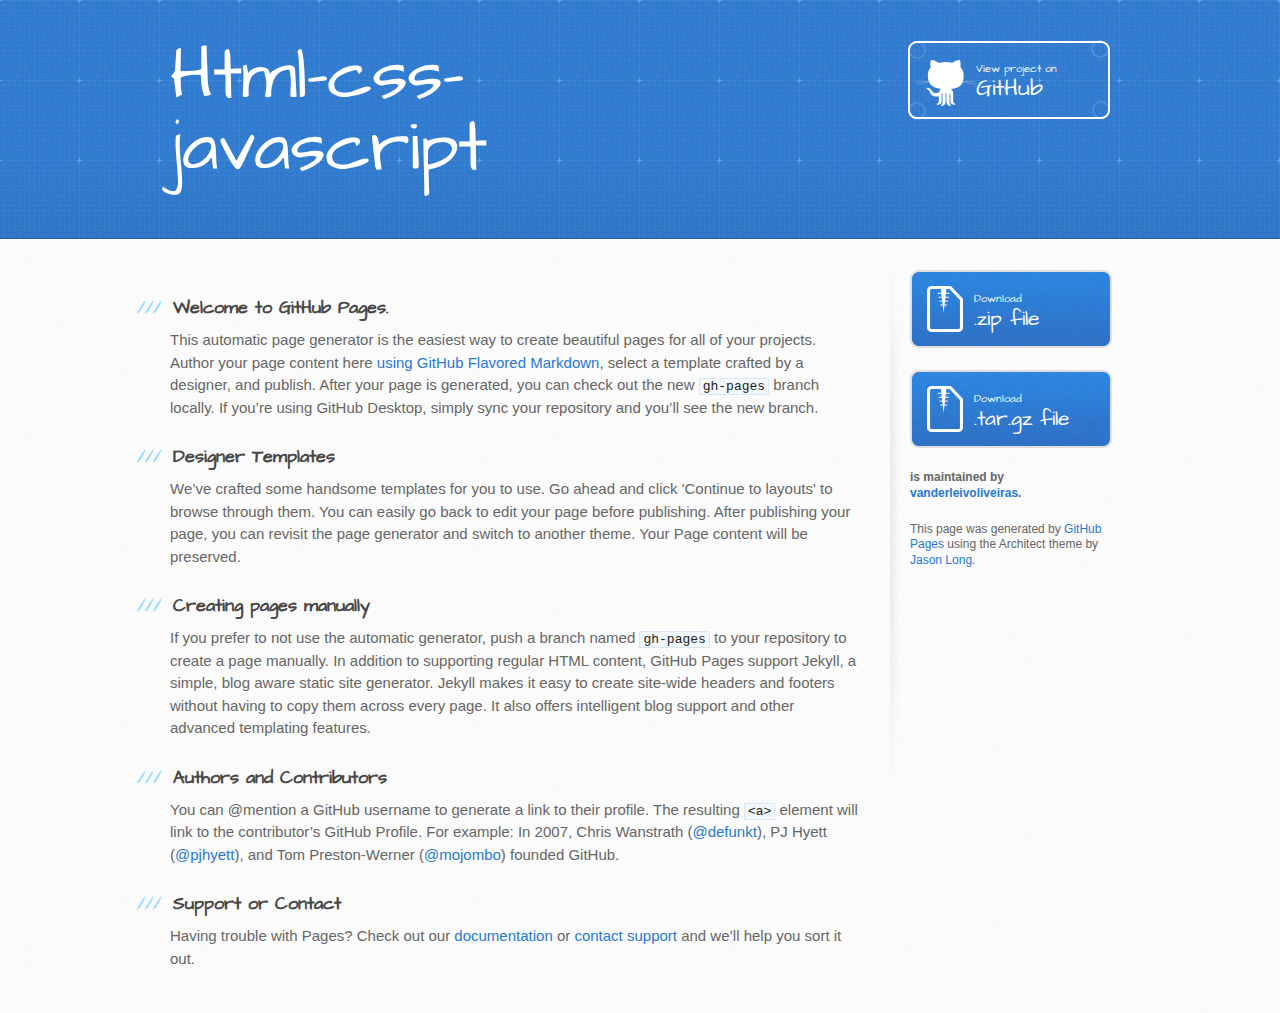
==== index.html @ 8962bbac "Create gh-pages branch via GitHub" ====
<!DOCTYPE html>
<html>
  <head>
    <meta charset='utf-8'>
    <meta http-equiv="X-UA-Compatible" content="chrome=1">
    <meta name="viewport" content="width=device-width, initial-scale=1, maximum-scale=1">
    <link href='https://fonts.googleapis.com/css?family=Architects+Daughter' rel='stylesheet' type='text/css'>
    <link rel="stylesheet" type="text/css" href="stylesheets/stylesheet.css" media="screen">
    <link rel="stylesheet" type="text/css" href="stylesheets/github-light.css" media="screen">
    <link rel="stylesheet" type="text/css" href="stylesheets/print.css" media="print">

    <!--[if lt IE 9]>
    <script src="//html5shiv.googlecode.com/svn/trunk/html5.js"></script>
    <![endif]-->

    <title>Html-css-javascript by vanderleivoliveiras</title>
  </head>

  <body>
    <header>
      <div class="inner">
        <h1>Html-css-javascript</h1>
        <h2></h2>
        <a href="https://github.com/vanderleivoliveiras/HTML-CSS-JavaScript" class="button"><small>View project on</small> GitHub</a>
      </div>
    </header>

    <div id="content-wrapper">
      <div class="inner clearfix">
        <section id="main-content">
          <h3>
<a id="welcome-to-github-pages" class="anchor" href="#welcome-to-github-pages" aria-hidden="true"><span aria-hidden="true" class="octicon octicon-link"></span></a>Welcome to GitHub Pages.</h3>

<p>This automatic page generator is the easiest way to create beautiful pages for all of your projects. Author your page content here <a href="https://guides.github.com/features/mastering-markdown/">using GitHub Flavored Markdown</a>, select a template crafted by a designer, and publish. After your page is generated, you can check out the new <code>gh-pages</code> branch locally. If you’re using GitHub Desktop, simply sync your repository and you’ll see the new branch.</p>

<h3>
<a id="designer-templates" class="anchor" href="#designer-templates" aria-hidden="true"><span aria-hidden="true" class="octicon octicon-link"></span></a>Designer Templates</h3>

<p>We’ve crafted some handsome templates for you to use. Go ahead and click 'Continue to layouts' to browse through them. You can easily go back to edit your page before publishing. After publishing your page, you can revisit the page generator and switch to another theme. Your Page content will be preserved.</p>

<h3>
<a id="creating-pages-manually" class="anchor" href="#creating-pages-manually" aria-hidden="true"><span aria-hidden="true" class="octicon octicon-link"></span></a>Creating pages manually</h3>

<p>If you prefer to not use the automatic generator, push a branch named <code>gh-pages</code> to your repository to create a page manually. In addition to supporting regular HTML content, GitHub Pages support Jekyll, a simple, blog aware static site generator. Jekyll makes it easy to create site-wide headers and footers without having to copy them across every page. It also offers intelligent blog support and other advanced templating features.</p>

<h3>
<a id="authors-and-contributors" class="anchor" href="#authors-and-contributors" aria-hidden="true"><span aria-hidden="true" class="octicon octicon-link"></span></a>Authors and Contributors</h3>

<p>You can @mention a GitHub username to generate a link to their profile. The resulting <code>&lt;a&gt;</code> element will link to the contributor’s GitHub Profile. For example: In 2007, Chris Wanstrath (<a href="https://github.com/defunkt" class="user-mention">@defunkt</a>), PJ Hyett (<a href="https://github.com/pjhyett" class="user-mention">@pjhyett</a>), and Tom Preston-Werner (<a href="https://github.com/mojombo" class="user-mention">@mojombo</a>) founded GitHub.</p>

<h3>
<a id="support-or-contact" class="anchor" href="#support-or-contact" aria-hidden="true"><span aria-hidden="true" class="octicon octicon-link"></span></a>Support or Contact</h3>

<p>Having trouble with Pages? Check out our <a href="https://help.github.com/pages">documentation</a> or <a href="https://github.com/contact">contact support</a> and we’ll help you sort it out.</p>
        </section>

        <aside id="sidebar">
          <a href="https://github.com/vanderleivoliveiras/HTML-CSS-JavaScript/zipball/master" class="button">
            <small>Download</small>
            .zip file
          </a>
          <a href="https://github.com/vanderleivoliveiras/HTML-CSS-JavaScript/tarball/master" class="button">
            <small>Download</small>
            .tar.gz file
          </a>

          <p class="repo-owner"><a href="https://github.com/vanderleivoliveiras/HTML-CSS-JavaScript"></a> is maintained by <a href="https://github.com/vanderleivoliveiras">vanderleivoliveiras</a>.</p>

          <p>This page was generated by <a href="https://pages.github.com">GitHub Pages</a> using the Architect theme by <a href="https://twitter.com/jasonlong">Jason Long</a>.</p>
        </aside>
      </div>
    </div>

  
  </body>
</html>
---- stylesheets/stylesheet.css ----
/*! normalize.css v3.0.2 | MIT License | git.io/normalize */

/**
 * 1. Set default font family to sans-serif.
 * 2. Prevent iOS text size adjust after orientation change, without disabling
 *    user zoom.
 */

html {
  font-family: sans-serif; /* 1 */
  -webkit-text-size-adjust: 100%; /* 2 */
  -ms-text-size-adjust: 100%; /* 2 */
}

/**
 * Remove default margin.
 */

body {
  margin: 0;
}

/* HTML5 display definitions
   ========================================================================== */

/**
 * Correct `block` display not defined for any HTML5 element in IE 8/9.
 * Correct `block` display not defined for `details` or `summary` in IE 10/11
 * and Firefox.
 * Correct `block` display not defined for `main` in IE 11.
 */

article,
aside,
details,
figcaption,
figure,
footer,
header,
hgroup,
main,
menu,
nav,
section,
summary {
  display: block;
}

/**
 * 1. Correct `inline-block` display not defined in IE 8/9.
 * 2. Normalize vertical alignment of `progress` in Chrome, Firefox, and Opera.
 */

audio,
canvas,
progress,
video {
  display: inline-block; /* 1 */
  vertical-align: baseline; /* 2 */
}

/**
 * Prevent modern browsers from displaying `audio` without controls.
 * Remove excess height in iOS 5 devices.
 */

audio:not([controls]) {
  display: none;
  height: 0;
}

/**
 * Address `[hidden]` styling not present in IE 8/9/10.
 * Hide the `template` element in IE 8/9/11, Safari, and Firefox < 22.
 */

[hidden],
template {
  display: none;
}

/* Links
   ========================================================================== */

/**
 * Remove the gray background color from active links in IE 10.
 */

a {
  background-color: transparent;
}

/**
 * Improve readability when focused and also mouse hovered in all browsers.
 */

a:active,
a:hover {
  outline: 0;
}

/* Text-level semantics
   ========================================================================== */

/**
 * Address styling not present in IE 8/9/10/11, Safari, and Chrome.
 */

abbr[title] {
  border-bottom: 1px dotted;
}

/**
 * Address style set to `bolder` in Firefox 4+, Safari, and Chrome.
 */

b,
strong {
  font-weight: bold;
}

/**
 * Address styling not present in Safari and Chrome.
 */

dfn {
  font-style: italic;
}

/**
 * Address variable `h1` font-size and margin within `section` and `article`
 * contexts in Firefox 4+, Safari, and Chrome.
 */

h1 {
  margin: 0.67em 0;
  font-size: 2em;
}

/**
 * Address styling not present in IE 8/9.
 */

mark {
  color: #000;
  background: #ff0;
}

/**
 * Address inconsistent and variable font size in all browsers.
 */

small {
  font-size: 80%;
}

/**
 * Prevent `sub` and `sup` affecting `line-height` in all browsers.
 */

sub,
sup {
  position: relative;
  font-size: 75%;
  line-height: 0;
  vertical-align: baseline;
}

sup {
  top: -0.5em;
}

sub {
  bottom: -0.25em;
}

/* Embedded content
   ========================================================================== */

/**
 * Remove border when inside `a` element in IE 8/9/10.
 */

img {
  border: 0;
}

/**
 * Correct overflow not hidden in IE 9/10/11.
 */

svg:not(:root) {
  overflow: hidden;
}

/* Grouping content
   ========================================================================== */

/**
 * Address margin not present in IE 8/9 and Safari.
 */

figure {
  margin: 1em 40px;
}

/**
 * Address differences between Firefox and other browsers.
 */

hr {
  height: 0;
  -moz-box-sizing: content-box;
  box-sizing: content-box;
}

/**
 * Contain overflow in all browsers.
 */

pre {
  overflow: auto;
}

/**
 * Address odd `em`-unit font size rendering in all browsers.
 */

code,
kbd,
pre,
samp {
  font-family: monospace, monospace;
  font-size: 1em;
}

/* Forms
   ========================================================================== */

/**
 * Known limitation: by default, Chrome and Safari on OS X allow very limited
 * styling of `select`, unless a `border` property is set.
 */

/**
 * 1. Correct color not being inherited.
 *    Known issue: affects color of disabled elements.
 * 2. Correct font properties not being inherited.
 * 3. Address margins set differently in Firefox 4+, Safari, and Chrome.
 */

button,
input,
optgroup,
select,
textarea {
  margin: 0; /* 3 */
  font: inherit; /* 2 */
  color: inherit; /* 1 */
}

/**
 * Address `overflow` set to `hidden` in IE 8/9/10/11.
 */

button {
  overflow: visible;
}

/**
 * Address inconsistent `text-transform` inheritance for `button` and `select`.
 * All other form control elements do not inherit `text-transform` values.
 * Correct `button` style inheritance in Firefox, IE 8/9/10/11, and Opera.
 * Correct `select` style inheritance in Firefox.
 */

button,
select {
  text-transform: none;
}

/**
 * 1. Avoid the WebKit bug in Android 4.0.* where (2) destroys native `audio`
 *    and `video` controls.
 * 2. Correct inability to style clickable `input` types in iOS.
 * 3. Improve usability and consistency of cursor style between image-type
 *    `input` and others.
 */

button,
html input[type="button"], /* 1 */
input[type="reset"],
input[type="submit"] {
  -webkit-appearance: button; /* 2 */
  cursor: pointer; /* 3 */
}

/**
 * Re-set default cursor for disabled elements.
 */

button[disabled],
html input[disabled] {
  cursor: default;
}

/**
 * Remove inner padding and border in Firefox 4+.
 */

button::-moz-focus-inner,
input::-moz-focus-inner {
  padding: 0;
  border: 0;
}

/**
 * Address Firefox 4+ setting `line-height` on `input` using `!important` in
 * the UA stylesheet.
 */

input {
  line-height: normal;
}

/**
 * It's recommended that you don't attempt to style these elements.
 * Firefox's implementation doesn't respect box-sizing, padding, or width.
 *
 * 1. Address box sizing set to `content-box` in IE 8/9/10.
 * 2. Remove excess padding in IE 8/9/10.
 */

input[type="checkbox"],
input[type="radio"] {
  box-sizing: border-box; /* 1 */
  padding: 0; /* 2 */
}

/**
 * Fix the cursor style for Chrome's increment/decrement buttons. For certain
 * `font-size` values of the `input`, it causes the cursor style of the
 * decrement button to change from `default` to `text`.
 */

input[type="number"]::-webkit-inner-spin-button,
input[type="number"]::-webkit-outer-spin-button {
  height: auto;
}

/**
 * 1. Address `appearance` set to `searchfield` in Safari and Chrome.
 * 2. Address `box-sizing` set to `border-box` in Safari and Chrome
 *    (include `-moz` to future-proof).
 */

input[type="search"] {
  -webkit-box-sizing: content-box; /* 2 */
  -moz-box-sizing: content-box;
  box-sizing: content-box;
  -webkit-appearance: textfield; /* 1 */
}

/**
 * Remove inner padding and search cancel button in Safari and Chrome on OS X.
 * Safari (but not Chrome) clips the cancel button when the search input has
 * padding (and `textfield` appearance).
 */

input[type="search"]::-webkit-search-cancel-button,
input[type="search"]::-webkit-search-decoration {
  -webkit-appearance: none;
}

/**
 * Define consistent border, margin, and padding.
 */

fieldset {
  padding: 0.35em 0.625em 0.75em;
  margin: 0 2px;
  border: 1px solid #c0c0c0;
}

/**
 * 1. Correct `color` not being inherited in IE 8/9/10/11.
 * 2. Remove padding so people aren't caught out if they zero out fieldsets.
 */

legend {
  padding: 0; /* 2 */
  border: 0; /* 1 */
}

/**
 * Remove default vertical scrollbar in IE 8/9/10/11.
 */

textarea {
  overflow: auto;
}

/**
 * Don't inherit the `font-weight` (applied by a rule above).
 * NOTE: the default cannot safely be changed in Chrome and Safari on OS X.
 */

optgroup {
  font-weight: bold;
}

/* Tables
   ========================================================================== */

/**
 * Remove most spacing between table cells.
 */

table {
  border-spacing: 0;
  border-collapse: collapse;
}

td,
th {
  padding: 0;
}

/* LAYOUT STYLES */
body {
  font-family: 'Helvetica Neue', Helvetica, Arial, serif;
  font-size: 15px;
  font-weight: 400;
  line-height: 1.5;
  color: #666;
  background: #fafafa url(../images/body-bg.jpg) 0 0 repeat;
}

p {
  margin-top: 0;
}

a {
  color: #2879d0;
}
a:hover {
  color: #2268b2;
}

header {
  padding-top: 40px;
  padding-bottom: 40px;
  font-family: 'Architects Daughter', 'Helvetica Neue', Helvetica, Arial, serif;
  background: #2e7bcf url(../images/header-bg.jpg) 0 0 repeat-x;
  border-bottom: solid 1px #275da1;
}

header h1 {
  width: 540px;
  margin-top: 0;
  margin-bottom: 0.2em;
  font-size: 72px;
  font-weight: normal;
  line-height: 1;
  color: #fff;
  letter-spacing: -1px;
}

header h2 {
  width: 540px;
  margin-top: 0;
  margin-bottom: 0;
  font-size: 26px;
  font-weight: normal;
  line-height: 1.3;
  color: #9ddcff;
  letter-spacing: 0;
}

.inner {
  position: relative;
  width: 940px;
  margin: 0 auto;
}

#content-wrapper {
  padding-top: 30px;
  border-top: solid 1px #fff;
}

#main-content {
  float: left;
  width: 690px;
}

#main-content img {
  max-width: 100%;
}

aside#sidebar {
  float: right;
  width: 200px;
  min-height: 504px;
  padding-left: 20px;
  font-size: 12px;
  line-height: 1.3;
  background: transparent url(../images/sidebar-bg.jpg) 0 0 no-repeat;
}

aside#sidebar p.repo-owner,
aside#sidebar p.repo-owner a {
  font-weight: bold;
}

#downloads {
  margin-bottom: 40px;
}

a.button {
  width: 134px;
  height: 58px;
  padding-top: 22px;
  padding-left: 68px;
  font-family: 'Architects Daughter', 'Helvetica Neue', Helvetica, Arial, serif;
  font-size: 23px;
  line-height: 1.2;
  color: #fff;
}
a.button small {
  display: block;
  font-size: 11px;
}
header a.button {
  position: absolute;
  top: 0;
  right: 0;
  background: transparent url(../images/github-button.png) 0 0 no-repeat;
}
aside a.button {
  display: block;
  width: 138px;
  padding-left: 64px;
  margin-bottom: 20px;
  font-size: 21px;
  background: transparent url(../images/download-button.png) 0 0 no-repeat;
}

code, pre {
  margin-bottom: 30px;
  font-family: Monaco, "Bitstream Vera Sans Mono", "Lucida Console", Terminal, monospace;
  font-size: 13px;
  color: #222;
}

code {
  padding: 0 3px;
  background-color: #f2f8fc;
  border: solid 1px #dbe7f3;
}

pre {
  padding: 20px;
  overflow: auto;
  text-shadow: none;
  background: #fff;
  border: solid 1px #f2f2f2;
}
pre code {
  padding: 0;
  color: #2879d0;
  background-color: #fff;
  border: none;
}

ul, ol, dl {
  margin-bottom: 20px;
}


/* COMMON STYLES */

hr {
  height: 0;
  margin-top: 1em;
  margin-bottom: 1em;
  border: 0;
  border-top: solid 1px #ddd;
}

table {
  width: 100%;
  border: 1px solid #ebebeb;
}

th {
  font-weight: 500;
}

td {
  font-weight: 300;
  text-align: center;
  border: 1px solid #ebebeb;
}

form {
  padding: 20px;
  background: #f2f2f2;

}


/* GENERAL ELEMENT TYPE STYLES */

#main-content h1 {
  margin-top: 0;
  margin-bottom: 0;
  font-family: 'Architects Daughter', 'Helvetica Neue', Helvetica, Arial, serif;
  font-size: 2.8em;
  font-weight: normal;
  color: #474747;
  text-indent: 6px;
  letter-spacing: -1px;
}

#main-content h1:before {
  padding-right: 0.3em;
  margin-left: -0.9em;
  color: #9ddcff;
  content: "/";
}

#main-content h2 {
  margin-bottom: 8px;
  font-family: 'Architects Daughter', 'Helvetica Neue', Helvetica, Arial, serif;
  font-size: 22px;
  font-weight: bold;
  color: #474747;
  text-indent: 4px;
}
#main-content h2:before {
  padding-right: 0.3em;
  margin-left: -1.5em;
  content: "//";
  color: #9ddcff;
}

#main-content h3 {
  margin-top: 24px;
  margin-bottom: 8px;
  font-family: 'Architects Daughter', 'Helvetica Neue', Helvetica, Arial, serif;
  font-size: 18px;
  font-weight: bold;
  color: #474747;
  text-indent: 3px;
}

#main-content h3:before {
  padding-right: 0.3em;
  margin-left: -2em;
  content: "///";
  color: #9ddcff;
}

#main-content h4 {
  margin-bottom: 8px;
  font-family: 'Architects Daughter', 'Helvetica Neue', Helvetica, Arial, serif;
  font-size: 15px;
  font-weight: bold;
  color: #474747;
  text-indent: 3px;
}

h4:before {
  padding-right: 0.3em;
  margin-left: -2.8em;
  content: "////";
  color: #9ddcff;
}

#main-content h5 {
  margin-bottom: 8px;
  font-family: 'Architects Daughter', 'Helvetica Neue', Helvetica, Arial, serif;
  font-size: 14px;
  color: #474747;
  text-indent: 3px;
}
h5:before {
  padding-right: 0.3em;
  margin-left: -3.2em;
  content: "/////";
  color: #9ddcff;
}

#main-content h6 {
  margin-bottom: 8px;
  font-family: 'Architects Daughter', 'Helvetica Neue', Helvetica, Arial, serif;
  font-size: .8em;
  color: #474747;
  text-indent: 3px;
}
h6:before {
  padding-right: 0.3em;
  margin-left: -3.7em;
  content: "//////";
  color: #9ddcff;
}

p {
  margin-bottom: 20px;
}

a {
  text-decoration: none;
}

p a {
  font-weight: 400;
}

blockquote {
  padding: 0 0 0 30px;
  margin-bottom: 20px;
  font-size: 1.6em;
  border-left: 10px solid #e9e9e9;
}

ul {
  list-style-position: inside;
  list-style: disc;
  padding-left: 20px;
}

ol {
  list-style-position: inside;
  list-style: decimal;
  padding-left: 3px;
}

dl dd {
  font-style: italic;
  font-weight: 100;
}

footer {
  padding-top: 20px;
  padding-bottom: 30px;
  margin-top: 40px;
  font-size: 13px;
  color: #aaa;
  background: transparent url('../images/hr.png') 0 0 no-repeat;
}

footer a {
  color: #666;
}
footer a:hover {
  color: #444;
}

/* MISC */
.clearfix:after {
  display: block;
  height: 0;
  clear: both;
  visibility: hidden;
  content: '.';
}

.clearfix {display: inline-block;}
* html .clearfix {height: 1%;}
.clearfix {display: block;}

/* #Media Queries
================================================== */

/* Smaller than standard 960 (devices and browsers) */
@media only screen and (max-width: 959px) { }

/* Tablet Portrait size to standard 960 (devices and browsers) */
@media only screen and (min-width: 768px) and (max-width: 959px) {
  .inner {
    width: 740px;
  }
  header h1, header h2 {
    width: 340px;
  }
  header h1 {
    font-size: 60px;
  }
  header h2 {
    font-size: 30px;
  }
  #main-content {
    width: 490px;
  }
  #main-content h1:before,
  #main-content h2:before,
  #main-content h3:before,
  #main-content h4:before,
  #main-content h5:before,
  #main-content h6:before {
    padding-right: 0;
    margin-left: 0;
    content: none;
  }
}

/* All Mobile Sizes (devices and browser) */
@media only screen and (max-width: 767px) {
  .inner {
    width: 93%;
  }
  header {
    padding: 20px 0;
  }
  header .inner {
    position: relative;
  }
  header h1, header h2 {
    width: 100%;
  }
  header h1 {
    font-size: 48px;
  }
  header h2 {
    font-size: 24px;
  }
  header a.button {
    position: relative;
    display: inline-block;
    width: auto;
    height: auto;
    padding: 5px 10px;
    margin-top: 15px;
    font-size: 13px;
    line-height: 1;
    color: #2879d0;
    text-align: center;
    background-color: #9ddcff;
    background-image: none;
    border-radius: 5px;
    -moz-border-radius: 5px;
    -webkit-border-radius: 5px;
  }
  header a.button small {
    display: inline;
    font-size: 13px;
  }
  #main-content,
  aside#sidebar {
    float: none;
    width: 100% ! important;
  }
  aside#sidebar {
    min-height: 0;
    padding: 20px 0;
    margin-top: 20px;
    background-image: none;
    border-top: solid 1px #ddd;
  }
  aside#sidebar a.button {
    display: none;
  }
  #main-content h1:before,
  #main-content h2:before,
  #main-content h3:before,
  #main-content h4:before,
  #main-content h5:before,
  #main-content h6:before {
    padding-right: 0;
    margin-left: 0;
    content: none;
  }
}

/* Mobile Landscape Size to Tablet Portrait (devices and browsers) */
@media only screen and (min-width: 480px) and (max-width: 767px) { }

/* Mobile Portrait Size to Mobile Landscape Size (devices and browsers) */
@media only screen and (max-width: 479px) { }
---- stylesheets/github-light.css ----
/*
The MIT License (MIT)

Copyright (c) 2016 GitHub, Inc.

Permission is hereby granted, free of charge, to any person obtaining a copy
of this software and associated documentation files (the "Software"), to deal
in the Software without restriction, including without limitation the rights
to use, copy, modify, merge, publish, distribute, sublicense, and/or sell
copies of the Software, and to permit persons to whom the Software is
furnished to do so, subject to the following conditions:

The above copyright notice and this permission notice shall be included in all
copies or substantial portions of the Software.

THE SOFTWARE IS PROVIDED "AS IS", WITHOUT WARRANTY OF ANY KIND, EXPRESS OR
IMPLIED, INCLUDING BUT NOT LIMITED TO THE WARRANTIES OF MERCHANTABILITY,
FITNESS FOR A PARTICULAR PURPOSE AND NONINFRINGEMENT. IN NO EVENT SHALL THE
AUTHORS OR COPYRIGHT HOLDERS BE LIABLE FOR ANY CLAIM, DAMAGES OR OTHER
LIABILITY, WHETHER IN AN ACTION OF CONTRACT, TORT OR OTHERWISE, ARISING FROM,
OUT OF OR IN CONNECTION WITH THE SOFTWARE OR THE USE OR OTHER DEALINGS IN THE
SOFTWARE.

*/

.pl-c /* comment */ {
  color: #969896;
}

.pl-c1 /* constant, variable.other.constant, support, meta.property-name, support.constant, support.variable, meta.module-reference, markup.raw, meta.diff.header */,
.pl-s .pl-v /* string variable */ {
  color: #0086b3;
}

.pl-e /* entity */,
.pl-en /* entity.name */ {
  color: #795da3;
}

.pl-smi /* variable.parameter.function, storage.modifier.package, storage.modifier.import, storage.type.java, variable.other */,
.pl-s .pl-s1 /* string source */ {
  color: #333;
}

.pl-ent /* entity.name.tag */ {
  color: #63a35c;
}

.pl-k /* keyword, storage, storage.type */ {
  color: #a71d5d;
}

.pl-s /* string */,
.pl-pds /* punctuation.definition.string, string.regexp.character-class */,
.pl-s .pl-pse .pl-s1 /* string punctuation.section.embedded source */,
.pl-sr /* string.regexp */,
.pl-sr .pl-cce /* string.regexp constant.character.escape */,
.pl-sr .pl-sre /* string.regexp source.ruby.embedded */,
.pl-sr .pl-sra /* string.regexp string.regexp.arbitrary-repitition */ {
  color: #183691;
}

.pl-v /* variable */ {
  color: #ed6a43;
}

.pl-id /* invalid.deprecated */ {
  color: #b52a1d;
}

.pl-ii /* invalid.illegal */ {
  color: #f8f8f8;
  background-color: #b52a1d;
}

.pl-sr .pl-cce /* string.regexp constant.character.escape */ {
  font-weight: bold;
  color: #63a35c;
}

.pl-ml /* markup.list */ {
  color: #693a17;
}

.pl-mh /* markup.heading */,
.pl-mh .pl-en /* markup.heading entity.name */,
.pl-ms /* meta.separator */ {
  font-weight: bold;
  color: #1d3e81;
}

.pl-mq /* markup.quote */ {
  color: #008080;
}

.pl-mi /* markup.italic */ {
  font-style: italic;
  color: #333;
}

.pl-mb /* markup.bold */ {
  font-weight: bold;
  color: #333;
}

.pl-md /* markup.deleted, meta.diff.header.from-file */ {
  color: #bd2c00;
  background-color: #ffecec;
}

.pl-mi1 /* markup.inserted, meta.diff.header.to-file */ {
  color: #55a532;
  background-color: #eaffea;
}

.pl-mdr /* meta.diff.range */ {
  font-weight: bold;
  color: #795da3;
}

.pl-mo /* meta.output */ {
  color: #1d3e81;
}
---- stylesheets/print.css ----
html, body, div, span, applet, object, iframe,
h1, h2, h3, h4, h5, h6, p, blockquote, pre,
a, abbr, acronym, address, big, cite, code,
del, dfn, em, img, ins, kbd, q, s, samp,
small, strike, strong, sub, sup, tt, var,
b, u, i, center,
dl, dt, dd, ol, ul, li,
fieldset, form, label, legend,
table, caption, tbody, tfoot, thead, tr, th, td,
article, aside, canvas, details, embed,
figure, figcaption, footer, header, hgroup,
menu, nav, output, ruby, section, summary,
time, mark, audio, video {
  padding: 0;
  margin: 0;
  font: inherit;
  font-size: 100%;
  vertical-align: baseline;
  border: 0;
}
/* HTML5 display-role reset for older browsers */
article, aside, details, figcaption, figure,
footer, header, hgroup, menu, nav, section {
  display: block;
}
body {
  line-height: 1;
}
ol, ul {
  list-style: none;
}
blockquote, q {
  quotes: none;
}
blockquote:before, blockquote:after,
q:before, q:after {
  content: '';
  content: none;
}
table {
  border-spacing: 0;
  border-collapse: collapse;
}
body {
  font-family: 'Helvetica Neue', Helvetica, Arial, serif;
  font-size: 13px;
  line-height: 1.5;
  color: #000;
}

a {
  font-weight: bold;
  color: #d5000d;
}

header {
  padding-top: 35px;
  padding-bottom: 10px;
}

header h1 {
  font-size: 48px;
  font-weight: bold;
  line-height: 1.2;
  color: #303030;
  letter-spacing: -1px;
}

header h2 {
  font-size: 24px;
  font-weight: normal;
  line-height: 1.3;
  color: #aaa;
  letter-spacing: -1px;
}
#downloads {
  display: none;
}
#main_content {
  padding-top: 20px;
}

code, pre {
  margin-bottom: 30px;
  font-family: Monaco, "Bitstream Vera Sans Mono", "Lucida Console", Terminal;
  font-size: 12px;
  color: #222;
}

code {
  padding: 0 3px;
}

pre {
  padding: 20px;
  overflow: auto;
  border: solid 1px #ddd;
}
pre code {
  padding: 0;
}

ul, ol, dl {
  margin-bottom: 20px;
}


/* COMMON STYLES */

table {
  width: 100%;
  border: 1px solid #ebebeb;
}

th {
  font-weight: 500;
}

td {
  font-weight: 300;
  text-align: center;
  border: 1px solid #ebebeb;
}

form {
  padding: 20px;
  background: #f2f2f2;

}


/* GENERAL ELEMENT TYPE STYLES */

h1 {
  font-size: 2.8em;
}

h2 {
  margin-bottom: 8px;
  font-size: 22px;
  font-weight: bold;
  color: #303030;
}

h3 {
  margin-bottom: 8px;
  font-size: 18px;
  font-weight: bold;
  color: #d5000d;
}

h4 {
  font-size: 16px;
  font-weight: bold;
  color: #303030;
}

h5 {
  font-size: 1em;
  color: #303030;
}

h6 {
  font-size: .8em;
  color: #303030;
}

p {
  margin-bottom: 20px;
  font-weight: 300;
}

a {
  text-decoration: none;
}

p a {
  font-weight: 400;
}

blockquote {
  padding: 0 0 0 30px;
  margin-bottom: 20px;
  font-size: 1.6em;
  border-left: 10px solid #e9e9e9;
}

ul li {
  padding-left: 20px;
  list-style-position: inside;
  list-style: disc;
}

ol li {
  padding-left: 3px;
  list-style-position: inside;
  list-style: decimal;
}

dl dd {
  font-style: italic;
  font-weight: 100;
}

footer {
  padding-top: 20px;
  padding-bottom: 30px;
  margin-top: 40px;
  font-size: 13px;
  color: #aaa;
}

footer a {
  color: #666;
}

/* MISC */
.clearfix:after {
  display: block;
  height: 0;
  clear: both;
  visibility: hidden;
  content: '.';
}

.clearfix {display: inline-block;}
* html .clearfix {height: 1%;}
.clearfix {display: block;}
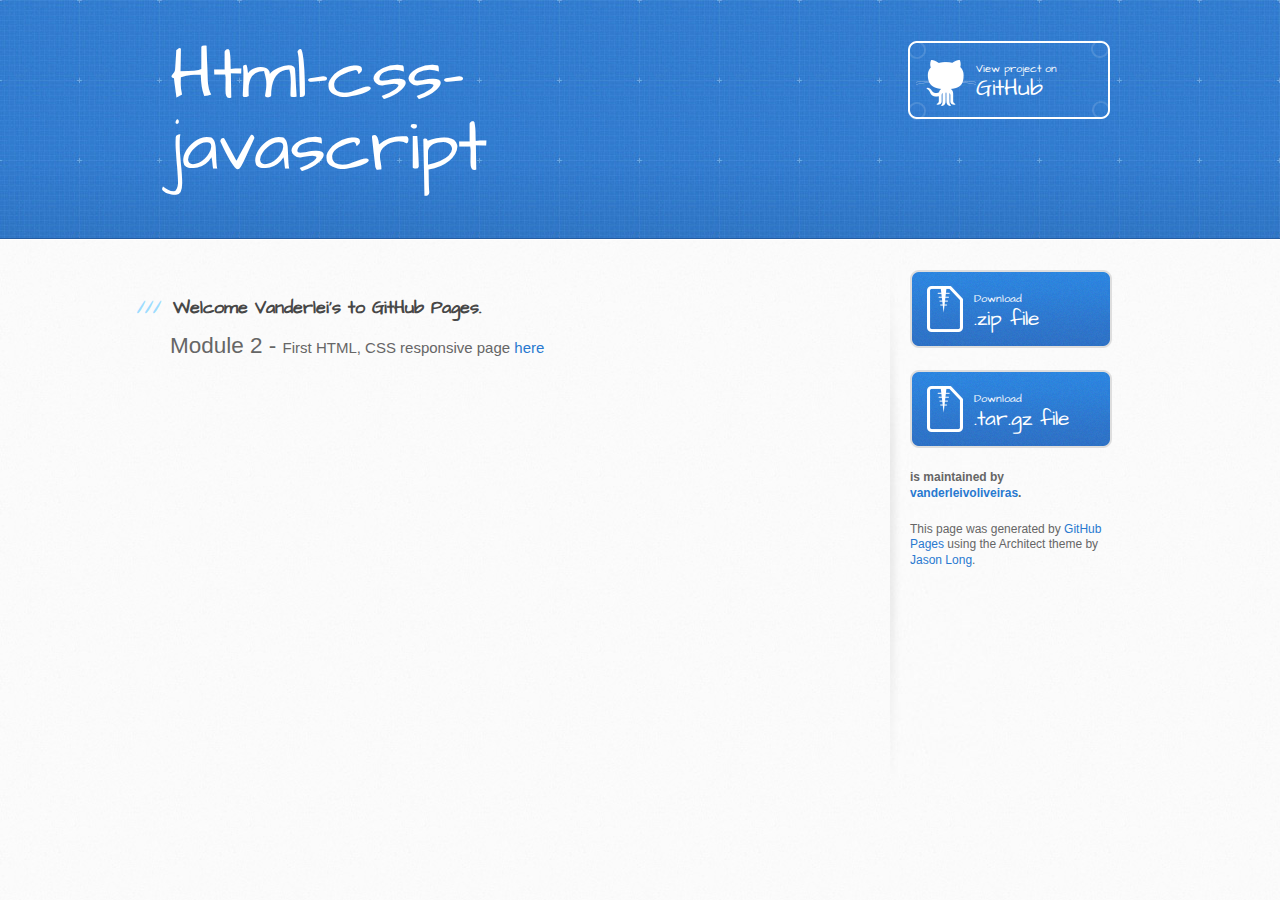
==== commit 81020b27: "Add files via upload" ====
--- a/index.html
+++ b/index.html
@@ -1,76 +1,58 @@
-<!DOCTYPE html>
-<html>
-  <head>
-    <meta charset='utf-8'>
-    <meta http-equiv="X-UA-Compatible" content="chrome=1">
-    <meta name="viewport" content="width=device-width, initial-scale=1, maximum-scale=1">
-    <link href='https://fonts.googleapis.com/css?family=Architects+Daughter' rel='stylesheet' type='text/css'>
-    <link rel="stylesheet" type="text/css" href="stylesheets/stylesheet.css" media="screen">
-    <link rel="stylesheet" type="text/css" href="stylesheets/github-light.css" media="screen">
-    <link rel="stylesheet" type="text/css" href="stylesheets/print.css" media="print">
-
-    <!--[if lt IE 9]>
-    <script src="//html5shiv.googlecode.com/svn/trunk/html5.js"></script>
-    <![endif]-->
-
-    <title>Html-css-javascript by vanderleivoliveiras</title>
-  </head>
-
-  <body>
-    <header>
-      <div class="inner">
-        <h1>Html-css-javascript</h1>
-        <h2></h2>
-        <a href="https://github.com/vanderleivoliveiras/HTML-CSS-JavaScript" class="button"><small>View project on</small> GitHub</a>
-      </div>
-    </header>
-
-    <div id="content-wrapper">
-      <div class="inner clearfix">
-        <section id="main-content">
-          <h3>
-<a id="welcome-to-github-pages" class="anchor" href="#welcome-to-github-pages" aria-hidden="true"><span aria-hidden="true" class="octicon octicon-link"></span></a>Welcome to GitHub Pages.</h3>
-
-<p>This automatic page generator is the easiest way to create beautiful pages for all of your projects. Author your page content here <a href="https://guides.github.com/features/mastering-markdown/">using GitHub Flavored Markdown</a>, select a template crafted by a designer, and publish. After your page is generated, you can check out the new <code>gh-pages</code> branch locally. If you’re using GitHub Desktop, simply sync your repository and you’ll see the new branch.</p>
-
-<h3>
-<a id="designer-templates" class="anchor" href="#designer-templates" aria-hidden="true"><span aria-hidden="true" class="octicon octicon-link"></span></a>Designer Templates</h3>
-
-<p>We’ve crafted some handsome templates for you to use. Go ahead and click 'Continue to layouts' to browse through them. You can easily go back to edit your page before publishing. After publishing your page, you can revisit the page generator and switch to another theme. Your Page content will be preserved.</p>
-
-<h3>
-<a id="creating-pages-manually" class="anchor" href="#creating-pages-manually" aria-hidden="true"><span aria-hidden="true" class="octicon octicon-link"></span></a>Creating pages manually</h3>
-
-<p>If you prefer to not use the automatic generator, push a branch named <code>gh-pages</code> to your repository to create a page manually. In addition to supporting regular HTML content, GitHub Pages support Jekyll, a simple, blog aware static site generator. Jekyll makes it easy to create site-wide headers and footers without having to copy them across every page. It also offers intelligent blog support and other advanced templating features.</p>
-
-<h3>
-<a id="authors-and-contributors" class="anchor" href="#authors-and-contributors" aria-hidden="true"><span aria-hidden="true" class="octicon octicon-link"></span></a>Authors and Contributors</h3>
-
-<p>You can @mention a GitHub username to generate a link to their profile. The resulting <code>&lt;a&gt;</code> element will link to the contributor’s GitHub Profile. For example: In 2007, Chris Wanstrath (<a href="https://github.com/defunkt" class="user-mention">@defunkt</a>), PJ Hyett (<a href="https://github.com/pjhyett" class="user-mention">@pjhyett</a>), and Tom Preston-Werner (<a href="https://github.com/mojombo" class="user-mention">@mojombo</a>) founded GitHub.</p>
-
-<h3>
-<a id="support-or-contact" class="anchor" href="#support-or-contact" aria-hidden="true"><span aria-hidden="true" class="octicon octicon-link"></span></a>Support or Contact</h3>
-
-<p>Having trouble with Pages? Check out our <a href="https://help.github.com/pages">documentation</a> or <a href="https://github.com/contact">contact support</a> and we’ll help you sort it out.</p>
-        </section>
-
-        <aside id="sidebar">
-          <a href="https://github.com/vanderleivoliveiras/HTML-CSS-JavaScript/zipball/master" class="button">
-            <small>Download</small>
-            .zip file
-          </a>
-          <a href="https://github.com/vanderleivoliveiras/HTML-CSS-JavaScript/tarball/master" class="button">
-            <small>Download</small>
-            .tar.gz file
-          </a>
-
-          <p class="repo-owner"><a href="https://github.com/vanderleivoliveiras/HTML-CSS-JavaScript"></a> is maintained by <a href="https://github.com/vanderleivoliveiras">vanderleivoliveiras</a>.</p>
-
-          <p>This page was generated by <a href="https://pages.github.com">GitHub Pages</a> using the Architect theme by <a href="https://twitter.com/jasonlong">Jason Long</a>.</p>
-        </aside>
-      </div>
-    </div>
-
-  
-  </body>
-</html>
+<!DOCTYPE html>
+<html>
+  <head>
+    <meta charset='utf-8'>
+    <meta http-equiv="X-UA-Compatible" content="chrome=1">
+    <meta name="viewport" content="width=device-width, initial-scale=1, maximum-scale=1">
+    <link href='https://fonts.googleapis.com/css?family=Architects+Daughter' rel='stylesheet' type='text/css'>
+    <link rel="stylesheet" type="text/css" href="stylesheets/stylesheet.css" media="screen">
+    <link rel="stylesheet" type="text/css" href="stylesheets/github-light.css" media="screen">
+    <link rel="stylesheet" type="text/css" href="stylesheets/print.css" media="print">
+
+    <!--[if lt IE 9]>
+    <script src="//html5shiv.googlecode.com/svn/trunk/html5.js"></script>
+    <![endif]-->
+
+    <title>Html-css-javascript by vanderleivoliveiras</title>
+  </head>
+
+  <body>
+    <header>
+      <div class="inner">
+        <h1>Html-css-javascript</h1>
+        <h2></h2>
+        <a href="https://github.com/vanderleivoliveiras/HTML-CSS-JavaScript" class="button"><small>View project on</small> GitHub</a>
+      </div>
+    </header>
+
+    <div id="content-wrapper">
+      <div class="inner clearfix">
+        <section id="main-content">
+          <h3>
+<a id="welcome-to-github-pages" class="anchor" href="#welcome-to-github-pages" aria-hidden="true"><span aria-hidden="true" class="octicon octicon-link"></span></a>Welcome Vanderlei's to GitHub Pages.</h3>
+
+<p><span style="font-size: 1.5em">Module 2 - </span> First HTML, CSS responsive page <a href="module2-codeAssignment/index.html">here</a></p>
+
+
+        </section>
+
+        <aside id="sidebar">
+          <a href="https://github.com/vanderleivoliveiras/HTML-CSS-JavaScript/zipball/master" class="button">
+            <small>Download</small>
+            .zip file
+          </a>
+          <a href="https://github.com/vanderleivoliveiras/HTML-CSS-JavaScript/tarball/master" class="button">
+            <small>Download</small>
+            .tar.gz file
+          </a>
+
+          <p class="repo-owner"><a href="https://github.com/vanderleivoliveiras/HTML-CSS-JavaScript"></a> is maintained by <a href="https://github.com/vanderleivoliveiras">vanderleivoliveiras</a>.</p>
+
+          <p>This page was generated by <a href="https://pages.github.com">GitHub Pages</a> using the Architect theme by <a href="https://twitter.com/jasonlong">Jason Long</a>.</p>
+        </aside>
+      </div>
+    </div>
+
+  
+  </body>
+</html>
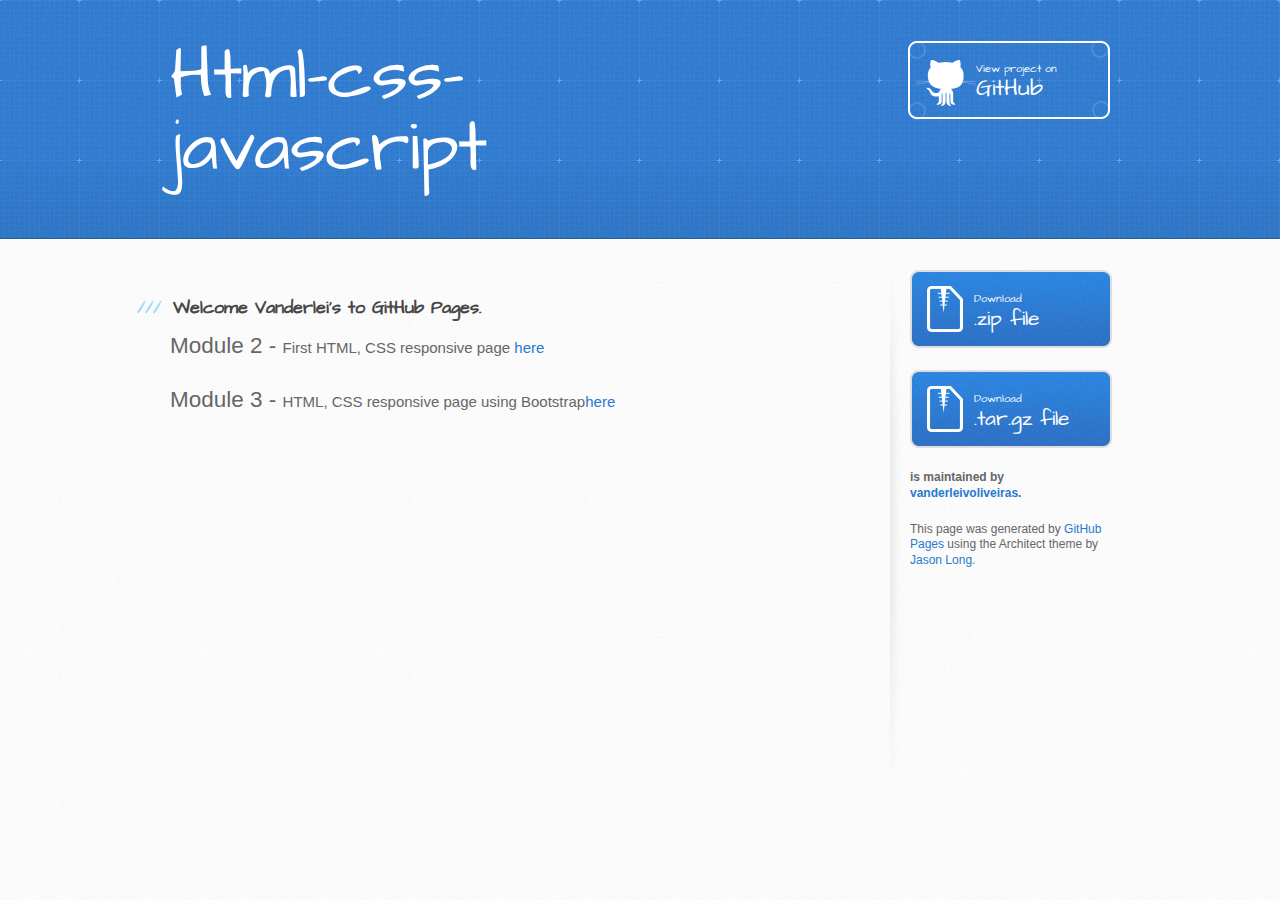
==== commit 10f7ce24: "Add files via upload" ====
--- a/index.html
+++ b/index.html
@@ -32,6 +32,7 @@
 <a id="welcome-to-github-pages" class="anchor" href="#welcome-to-github-pages" aria-hidden="true"><span aria-hidden="true" class="octicon octicon-link"></span></a>Welcome Vanderlei's to GitHub Pages.</h3>
 
 <p><span style="font-size: 1.5em">Module 2 - </span> First HTML, CSS responsive page <a href="module2-codeAssignment/index.html">here</a></p>
+<p><span style="font-size: 1.5em">Module 3 - </span> HTML, CSS responsive page using Bootstrap<a href="module3-codeAssignment/index.html">here</a></p>
 
 
         </section>
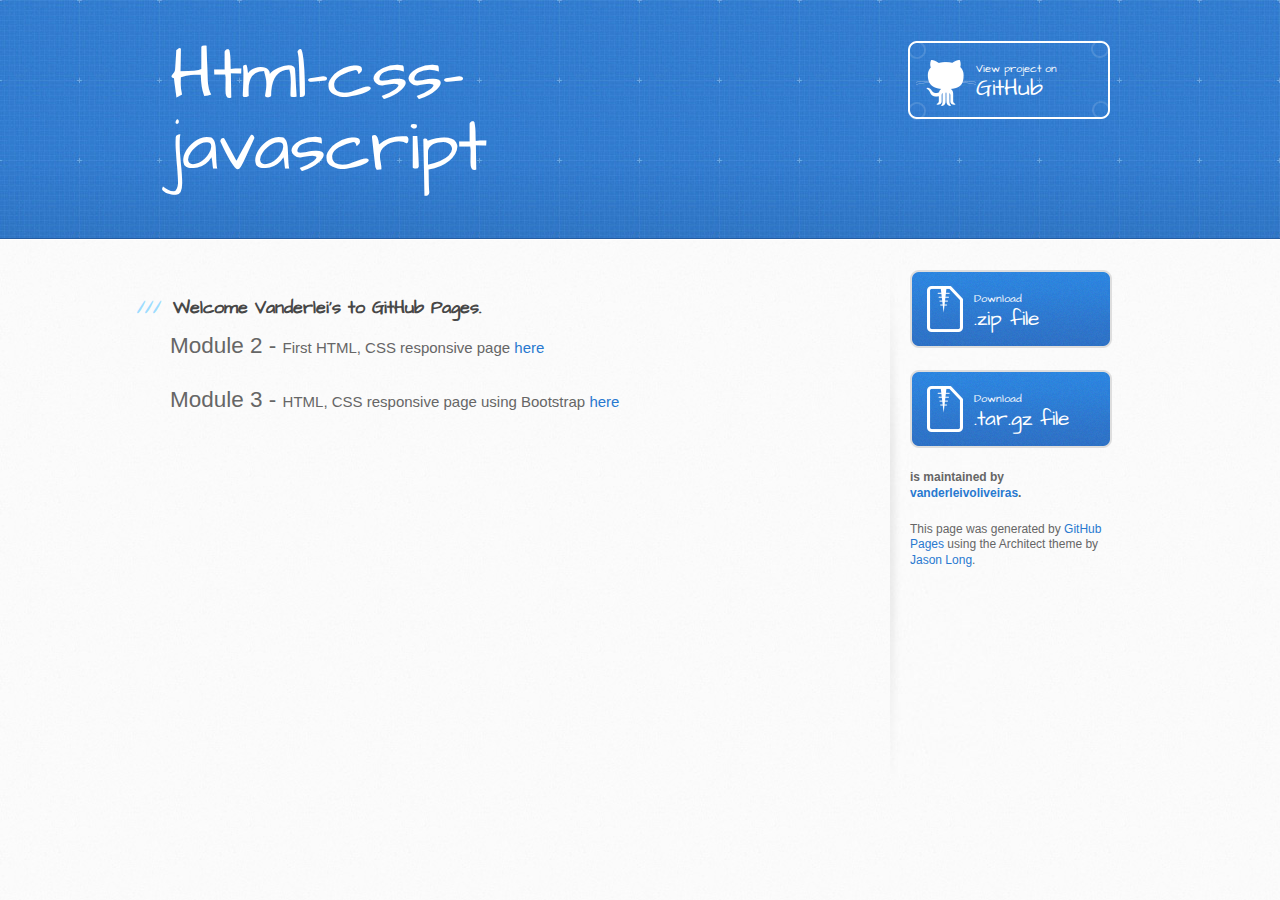
==== commit 8ebf3627: "comit sabado" ====
--- a/index.html
+++ b/index.html
@@ -32,7 +32,7 @@
 <a id="welcome-to-github-pages" class="anchor" href="#welcome-to-github-pages" aria-hidden="true"><span aria-hidden="true" class="octicon octicon-link"></span></a>Welcome Vanderlei's to GitHub Pages.</h3>
 
 <p><span style="font-size: 1.5em">Module 2 - </span> First HTML, CSS responsive page <a href="module2-codeAssignment/index.html">here</a></p>
-<p><span style="font-size: 1.5em">Module 3 - </span> HTML, CSS responsive page using Bootstrap<a href="module3-codeAssignment/index.html">here</a></p>
+<p><span style="font-size: 1.5em">Module 3 - </span> HTML, CSS responsive page using Bootstrap <a href="module3-codeAssignment/index.html">here</a></p>
 
 
         </section>
@@ -54,6 +54,6 @@
       </div>
     </div>
 
-  
+
   </body>
 </html>
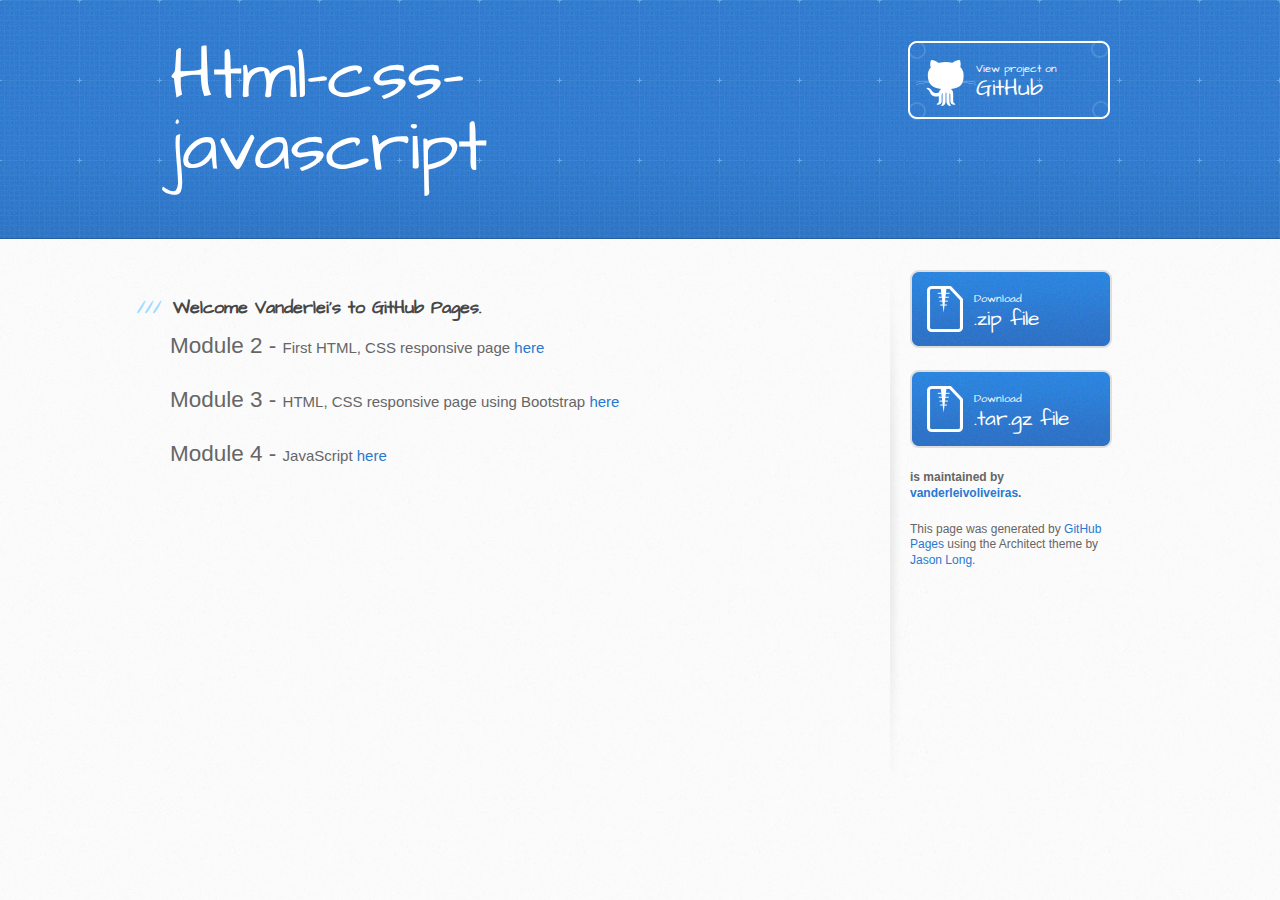
==== commit 1d9d221a: "code-Assignment 4" ====
--- a/index.html
+++ b/index.html
@@ -33,6 +33,7 @@
 
 <p><span style="font-size: 1.5em">Module 2 - </span> First HTML, CSS responsive page <a href="module2-codeAssignment/index.html">here</a></p>
 <p><span style="font-size: 1.5em">Module 3 - </span> HTML, CSS responsive page using Bootstrap <a href="module3-codeAssignment/index.html">here</a></p>
+<p><span style="font-size: 1.5em">Module 4 - </span> JavaScript <a href="module4-codeAssignment/index.html">here</a></p>
 
 
         </section>
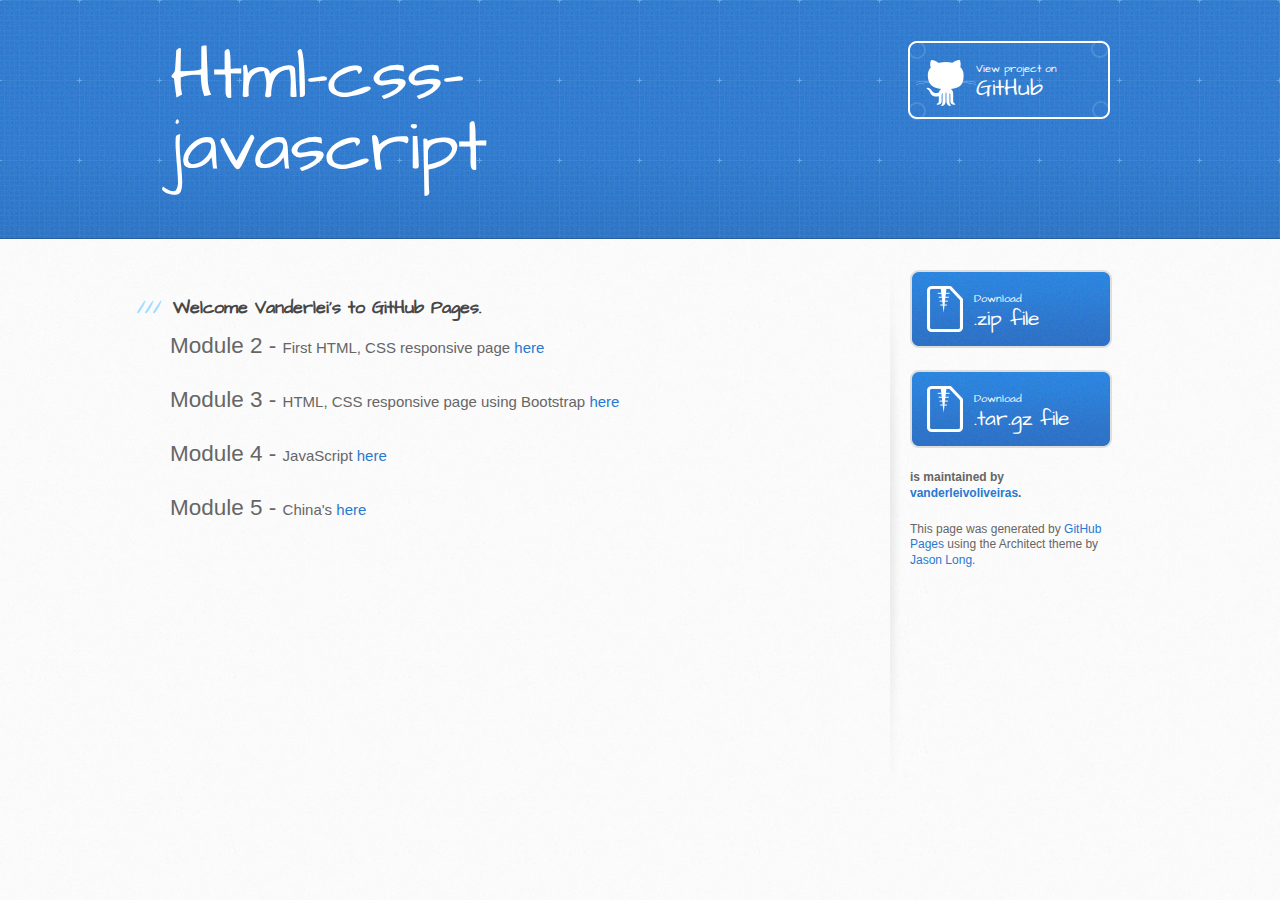
==== commit 30473e41: "aula de redes segundo push" ====
--- a/index.html
+++ b/index.html
@@ -33,7 +33,8 @@
 
 <p><span style="font-size: 1.5em">Module 2 - </span> First HTML, CSS responsive page <a href="module2-codeAssignment/index.html">here</a></p>
 <p><span style="font-size: 1.5em">Module 3 - </span> HTML, CSS responsive page using Bootstrap <a href="module3-codeAssignment/index.html">here</a></p>
-<p><span style="font-size: 1.5em">Module 4 - </span> JavaScript <a href="module4-codeAssignment/index.html">here</a></p>
+<p><span style="font-size: 1.5em">Module 4 - </span> JavaScript <a href="module4-codeAssignment/index.html">here</a></p>  
+<p><span style="font-size: 1.5em">Module 5 - </span> China's <a href="module5-codeAssignment/index.html">here</a></p>  
 
 
         </section>
